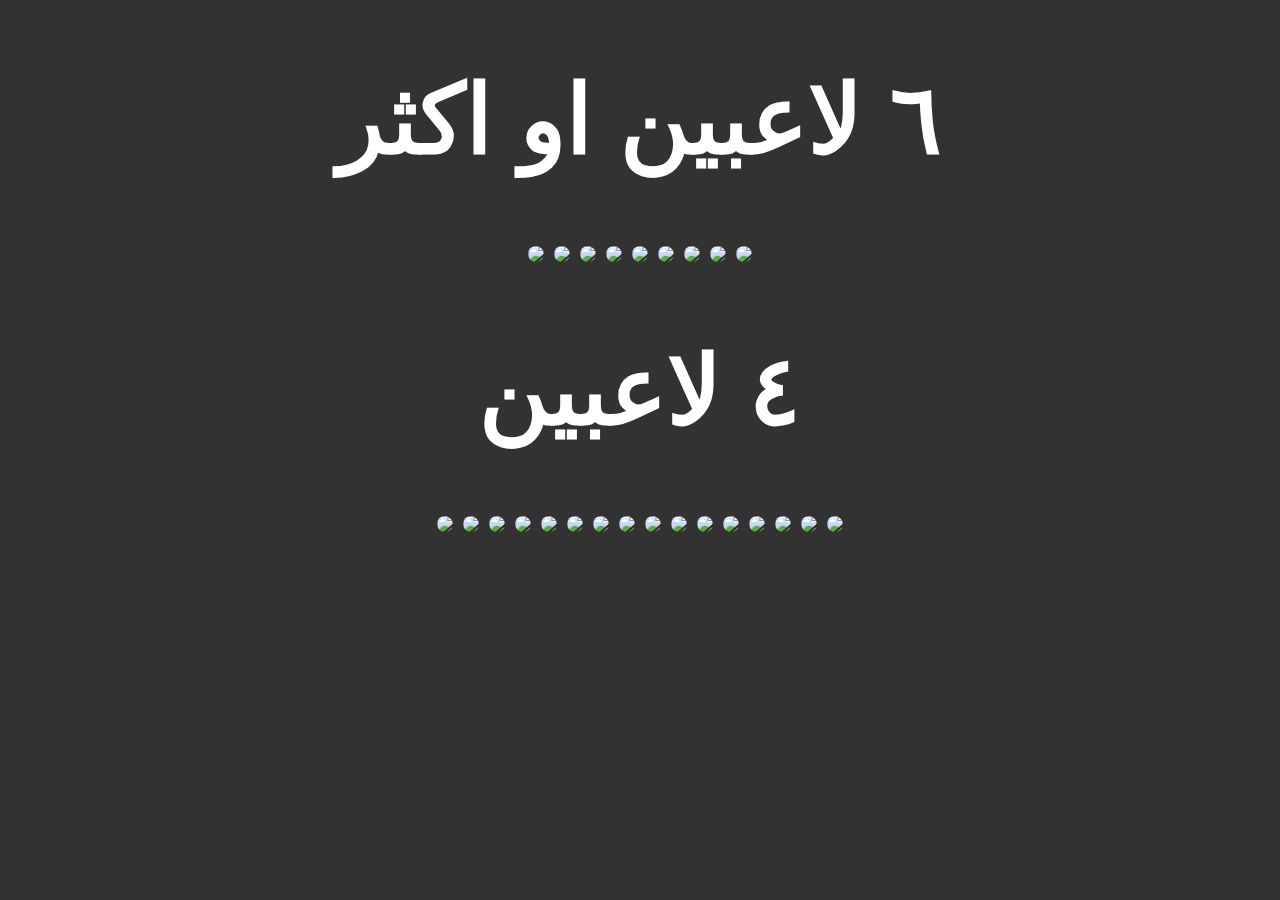
==== thing2.html @ a203d757 "added new file" ====
<!DOCTYPE html>
<html lang="en">
<head>
<meta charset="UTF-8">
<meta name="viewport" content="width=device-width, initial-scale=1.0">
<title>Create Directories</title>
</head>
<body>
    <h1>٦ لاعبين او اكثر</h1>
    <p id="sixp"></p>
    <h1>٤ لاعبين</h1>
    <p id="fourp"></p>
    <style>
body {
    font-family: Arial, sans-serif;
    text-align: center;
    background-color: rgb(50, 50, 50);
}

h1 {
    font-family: Arial, Helvetica, sans-serif;
    color: white;
    font-size: 600%
}

img {
    width: 80%;
    border-radius: 25px;
    padding: 5px;
    transition: 0.1s;
}

img:hover {
    transition: 0.1s;
}
    </style>



    <script>
      const six_plus = [
    "https://cdn.discordapp.com/attachments/1310772163002765393/1310772428322111558/gb.png?ex=67466f73&is=67451df3&hm=90c5f1519d6f7ca2d18c9452284fc157e323b5d62ed2ab4c90e30ad9e22122be&",
    "https://cdn.discordapp.com/attachments/1310772163002765393/1310772430918254622/tf.png?ex=67466f74&is=67451df4&hm=3a815141374949b668f82e764a253ad68dffe9fd06e99f309fc2c71024ab915c&",
    "https://cdn.discordapp.com/attachments/1310772163002765393/1310772430377324624/ssbu.png?ex=67466f74&is=67451df4&hm=6ae5e13011bf16c501bf7a24c5bfde1efc301c24d58974b56c59ace07cce1463&",
    "https://cdn.discordapp.com/attachments/1310772163002765393/1310772428011474964/br.png?ex=67466f73&is=67451df3&hm=b930a3cc4f3877c5da2d20d44d43dac0fd2fe70881b39ff6aad37b6b3e6ee924&",
    "https://cdn.discordapp.com/attachments/1310772163002765393/1310772431312388146/uns.png?ex=67466f74&is=67451df4&hm=3d883ecc2cae0fa4f6f7c8bfb6c3edda597a1f24da6648d6ea8dd91b320f7ff2&",
    "https://cdn.discordapp.com/attachments/1310772163002765393/1310772429655773226/ppce.png?ex=67466f74&is=67451df4&hm=ddaa9bfc320cae01015e12542e741fa0d7407c591e0bdea0bebfebd5c5017c81&",
    "https://cdn.discordapp.com/attachments/1310772163002765393/1310772428728832040/pp.png?ex=67466f73&is=67451df3&hm=2c2cac94b68b38c088d3f950771f371deb719c943eb087ab56b767d269209dfa&",
    "https://cdn.discordapp.com/attachments/1310772163002765393/1310772429211304026/pp2.png?ex=67466f74&is=67451df4&hm=1a1cfe66bc68a39436bde67ca65b92297dbf293440882d4b6f9f5f732658bd57&",
    "https://cdn.discordapp.com/attachments/1310772163002765393/1310780655986151485/ad2.png?ex=6746771d&is=6745259d&hm=432f4632c336f1dd01a3c7331dfbacc17291870998c3728a9d013795fdec31cc&"
]; 
const six_vids = [
    "https://www.youtube.com/watch?v=Vz0BriND6pE&t=27s",
    "https://youtu.be/T7Lyf1fkoHY?si=CfaIq0VSwmjFKowk",
    "https://youtu.be/7Xepdym7bFQ?si=--oF6usvgXDIAzge&t=16",
    "https://youtu.be/-h3O0YST4ZU?si=fpqr1JzAUb92JUbG&t=26",
    "https://youtu.be/5Xd4OzUpdhM?si=iT5uxzhtsrbSdWH8&t=376",
    "https://youtu.be/-iBBkVgPA2c?si=gKTqa3fLoIf8pa3U&t=50",
    "https://youtu.be/jtNGxbm85u8?si=jLdqYSBaoE6Ajmkm&t=31",
    "https://youtu.be/lN_DlZq7GnQ?si=zZ67RfDZhDCHhzAU",
    "https://youtu.be/2rejbEAr96c?si=sxol-0JQTLWLEi04&t=136"
]

let sixLen = six_plus.length;

let sixdisplay = "<div>";
for (let i = 0; i < sixLen; i++) {
    sixdisplay += "<a href=\"" + six_vids[i] + "\">" +   "<img src=\"" + six_plus[i] + "\"></a>"
}

sixdisplay += "</div>";

document.getElementById("sixp").innerHTML = sixdisplay;



const four_plus = [
    "https://media.discordapp.net/attachments/1310772163002765393/1310780656418295849/cc.png?ex=6746771d&is=6745259d&hm=69692dedf96dabafd6672c194dcc2e5079488f62a93ef984ebf289b6322587eb&",
    "https://media.discordapp.net/attachments/1310772163002765393/1310780656833269790/eb.png?ex=6746771d&is=6745259d&hm=33548bc13622344c94f6a22a2c64a4ca5daf3a01e686b98ce77fd30edff20fd6&",
    "https://media.discordapp.net/attachments/1310772163002765393/1310780657550491669/hh.png?ex=6746771d&is=6745259d&hm=139b248cf6aac30acdb34c0ac8067485b05bbc3300f83ded08b1de98f08e2360&",
    "https://media.discordapp.net/attachments/1310772163002765393/1310780657248637060/g.png?ex=6746771d&is=6745259d&hm=4a47e78427a3ae3ab4826a005fb5b5aee742c19cec578795f62a478bb091de51&",
    "https://media.discordapp.net/attachments/1310772163002765393/1310780658238619730/mo.png?ex=6746771e&is=6745259e&hm=7b86c256aef7c1cdd1d1c0746aaaed984337548f2eb24122e1483a34ffe8174f&",
    "https://media.discordapp.net/attachments/1310772163002765393/1310780658779422840/mo2.png?ex=6746771e&is=6745259e&hm=0010394358d8acfe35b8e21d451cf7fe1972d92547ad9c46d94dae55329c147f&",
    "https://media.discordapp.net/attachments/1310772163002765393/1310780659308167299/mpss.png?ex=6746771e&is=6745259e&hm=2b07b34f7140feb33b2772857406bbbb53a749c10144296903bde21a2eb51004&",
    "https://media.discordapp.net/attachments/1310772163002765393/1310780740035674132/smpj.png?ex=67467731&is=674525b1&hm=9b7d15b5259eda2678e4d1be3daeef1bd03525c3b1008acada57f7d0c943ecbb&",
    "https://media.discordapp.net/attachments/1310772163002765393/1310780655616917524/oc2.png?ex=6746771d&is=6745259d&hm=4cec266c6c288b5cf0ad8dbb63a3e50f82e9813cade91cb8f243b06eaee4a2d2&",
    "https://media.discordapp.net/attachments/1310772163002765393/1310780741654941776/oddc.png?ex=67467731&is=674525b1&hm=82c064b2e02ec9fb78c3228dda975f6bfdc8d1fcd636fdb6db8fe2ef8abab0db&",
    "https://media.discordapp.net/attachments/1310772163002765393/1310780737489731655/rl.png?ex=67467730&is=674525b0&hm=3ba3fe5c149e51e94ace2f8bb7b54f164aa1c9ba9a8bd6e35657a87784185cff&",
    "https://media.discordapp.net/attachments/1310772163002765393/1310780737863155814/smbw.png?ex=67467731&is=674525b1&hm=3db191e4abdc68084dca1cb4d52028a9673df9995d7365de63b1257e69249c04&",
    "https://media.discordapp.net/attachments/1310772163002765393/1310780740375416872/tp.png?ex=67467731&is=674525b1&hm=8c9232f353158965fd8e8706d3e019e3ff30068d7c2afc51a9640f85990b3449&",
    "https://media.discordapp.net/attachments/1310772163002765393/1310780740778066010/tt.png?ex=67467731&is=674525b1&hm=65fa4bdedfeb544d0c8a582a89138e8252a93d8881158649abd244900ec976c4&",
    "https://media.discordapp.net/attachments/1310772163002765393/1310780741222666240/uch.png?ex=67467731&is=674525b1&hm=0ee3a852f7b87760896f7adfcd6ed9c3918ed00a3ccfb309ebc4bbcbd36bb2a2&",
    "https://media.discordapp.net/attachments/1310772163002765393/1310780657869393980/mcps3.png?ex=6746771d&is=6745259d&hm=2ab851f980ee79d3406edbfab7df9f9453a34b4f025a8002b1351054e574c219&"
]; 
const four_vids =[
    "https://youtu.be/2NBOxQ93YBg?si=YF3uYpPPGSTEcxsO&t=248",
    "https://youtu.be/JX2SNrLsE28?si=E5yReRgczZNiaHwc&t=9",
    "https://youtu.be/tl07NG4ZY5c?si=-UfN_cdL1wlR1yXV&t=55",
    "https://youtu.be/nb_uMp38ebA?si=2_MUVyOYvYgYcGsL&t=16",
    "https://youtu.be/f_IuHhgUlt4?si=-oDon-A857jwSPX3&t=16",
    "https://youtu.be/EdDrzJP3dKM?si=wn5A1dKF9DY7yeWw&t=6",
    "https://youtu.be/2jEq0F656aY?si=RAjSzzgplq_7PXKb&t=3",
    "https://youtu.be/ynP20RtOYvU?si=47h6jEMKJaT97fMB&t=38",
    "https://youtu.be/9LpXVOO4-a8?si=3fC_LQ3GzLzxmXMF&t=598",
    "https://youtu.be/Djmp1oupoOQ?si=aweL2rgTjQyiPNA-&t=138",
    "https://youtu.be/JL5MBZvdGfQ?si=8AtXJTaIox3CplLp&t=13",
    "https://youtu.be/A-4ddow_RGs?si=mXemLMNA_d0jf9FY&t=311",
    "https://youtu.be/QFA74asrQBg?si=FDN_vsKU_OAz7DPJ&t=14",
    "https://youtu.be/wLRIhNFUE9c?si=kq6--eA2AM7SzQiz&t=47",
    "https://youtu.be/PeL1uJwjyY0?si=fa6sEOUu4r0BONrW&t=159",
    "https://youtu.be/AXhHFmk3WVs?si=pAGLtdW_HuVbamjS&t=3690"
]
let fourLen = four_plus.length;

let fourdisplay = "<div>";
for (let i = 0; i < fourLen; i++) {
    fourdisplay +=  "<a href=\"" + four_vids[i] + "\">" +    "<img src=\"" + four_plus[i] + "\"><a>"
}

fourdisplay += "</div>";

document.getElementById("fourp").innerHTML = fourdisplay;        
    </script>
</body>
</html>
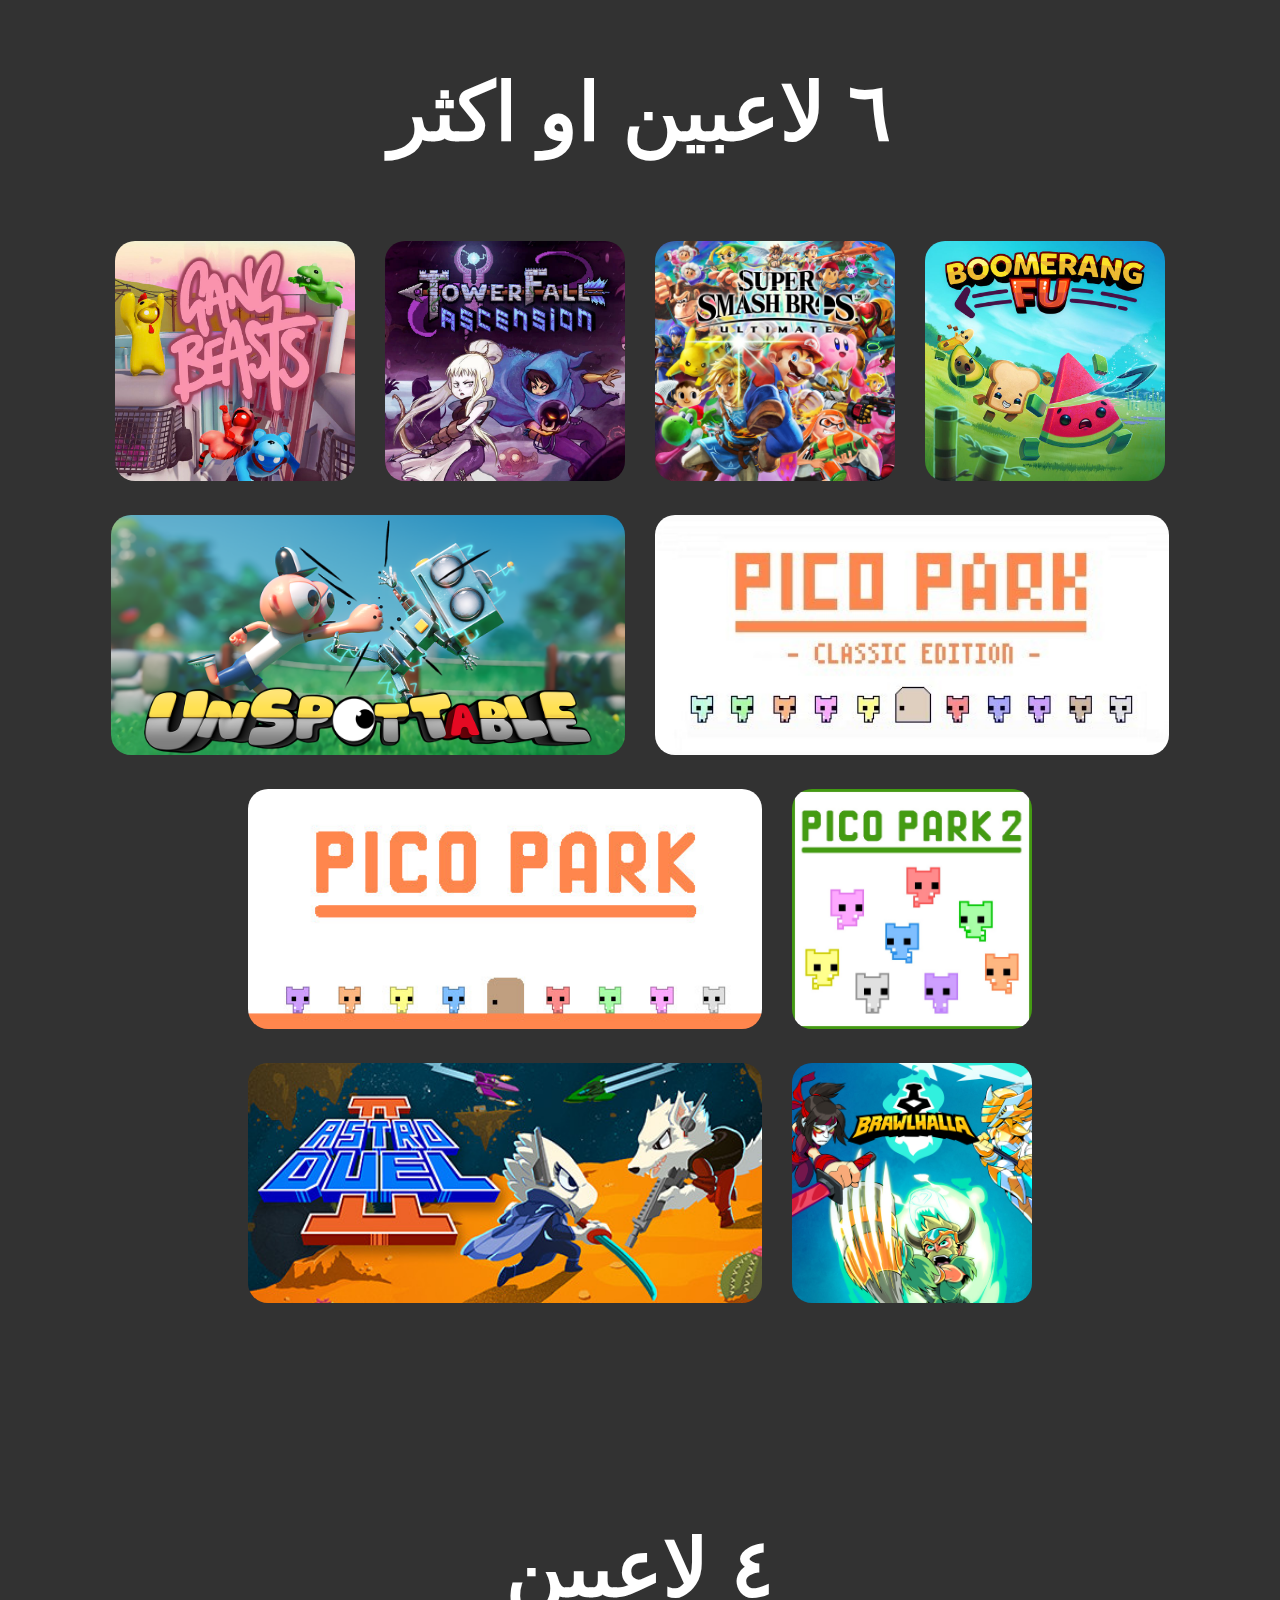
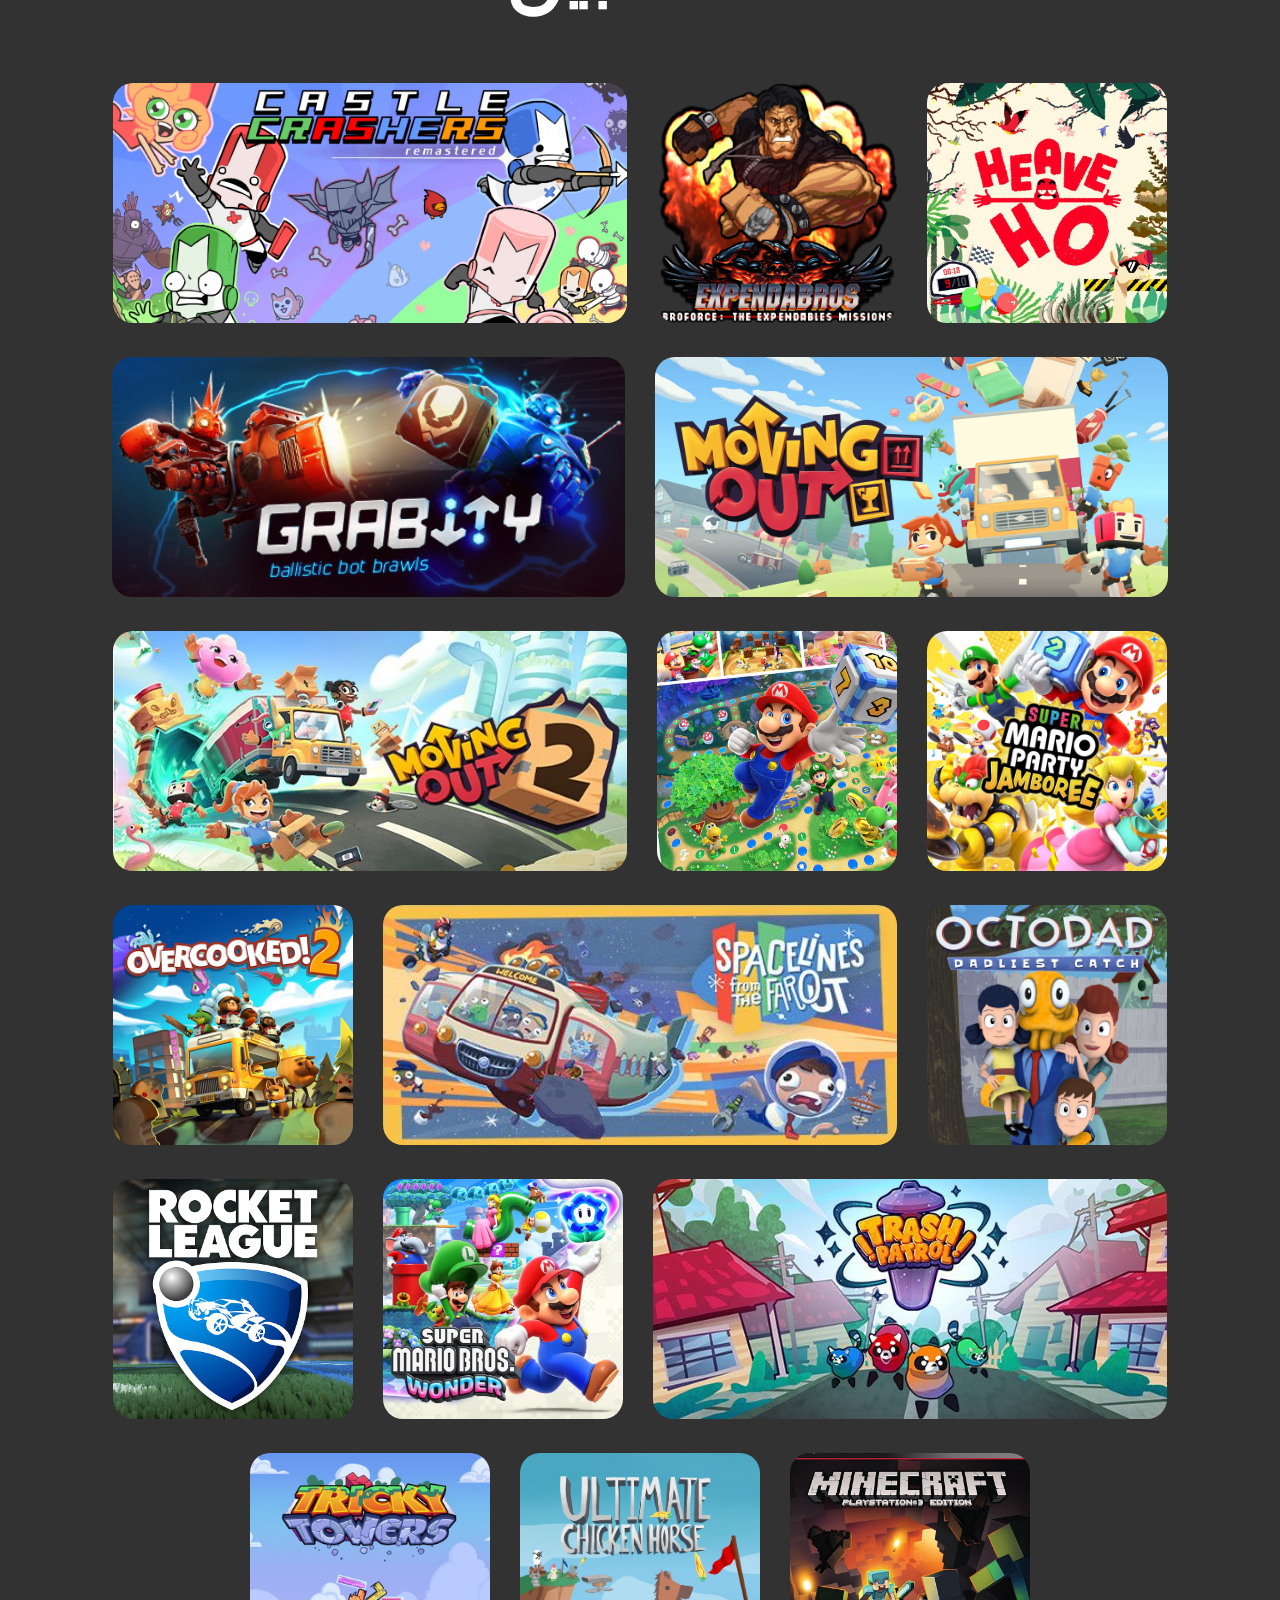
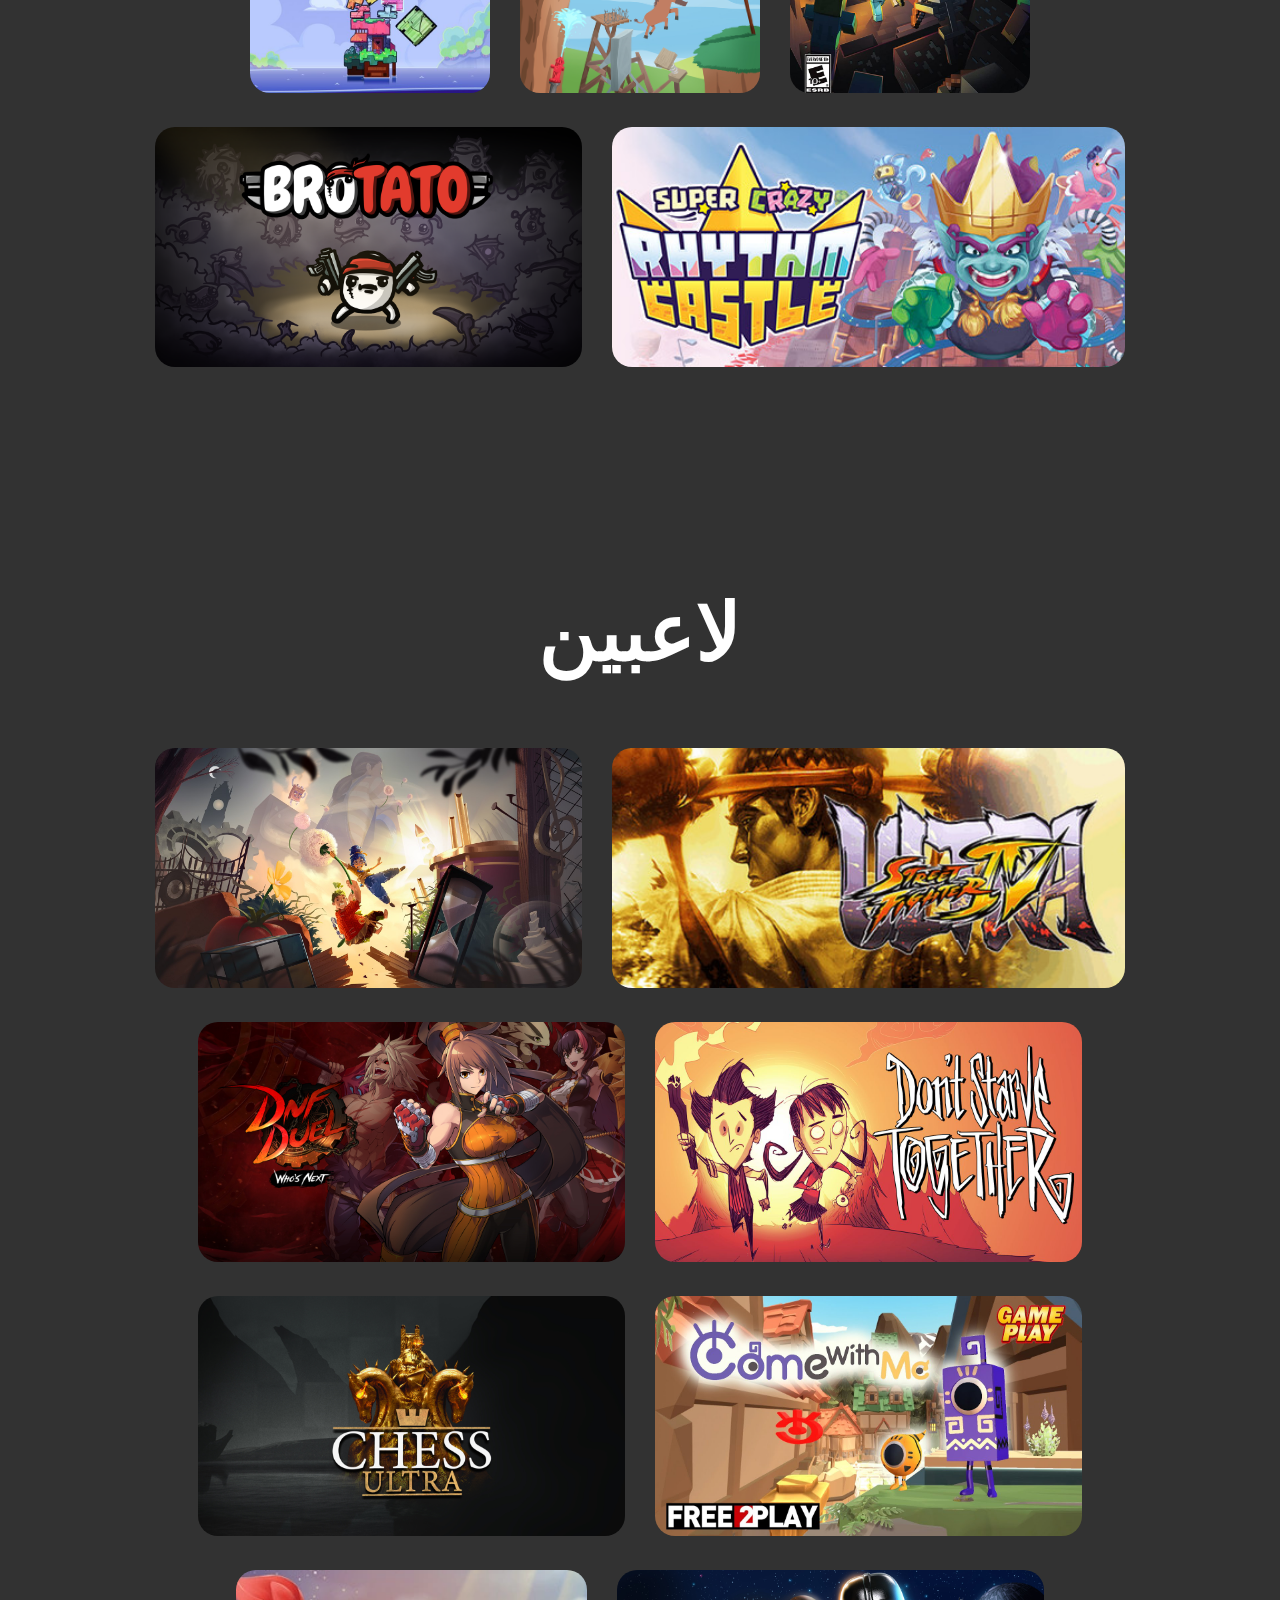
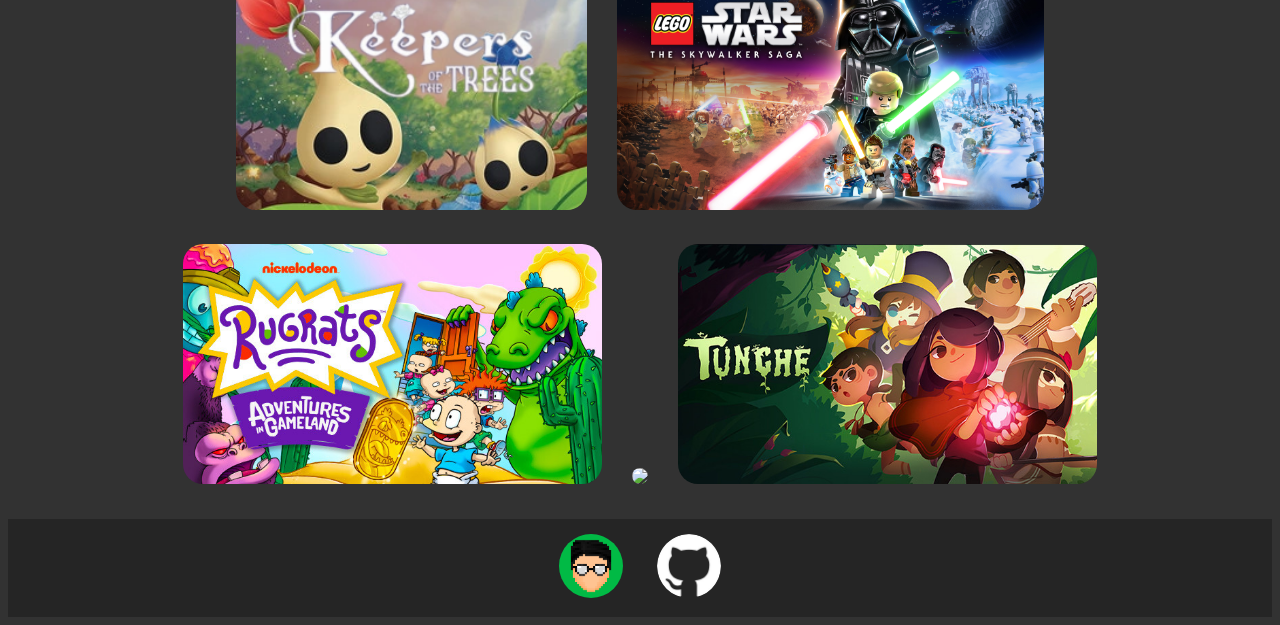
==== commit 23cd7f8d: "Add files via upload" ====
--- a/thing2.html
+++ b/thing2.html
@@ -1,125 +1,37 @@
-<!DOCTYPE html>
-<html lang="en">
-<head>
-<meta charset="UTF-8">
-<meta name="viewport" content="width=device-width, initial-scale=1.0">
-<title>Create Directories</title>
-</head>
-<body>
-    <h1>٦ لاعبين او اكثر</h1>
-    <p id="sixp"></p>
-    <h1>٤ لاعبين</h1>
-    <p id="fourp"></p>
-    <style>
-body {
-    font-family: Arial, sans-serif;
-    text-align: center;
-    background-color: rgb(50, 50, 50);
-}
-
-h1 {
-    font-family: Arial, Helvetica, sans-serif;
-    color: white;
-    font-size: 600%
-}
-
-img {
-    width: 80%;
-    border-radius: 25px;
-    padding: 5px;
-    transition: 0.1s;
-}
-
-img:hover {
-    transition: 0.1s;
-}
-    </style>
-
-
-
-    <script>
-      const six_plus = [
-    "https://cdn.discordapp.com/attachments/1310772163002765393/1310772428322111558/gb.png?ex=67466f73&is=67451df3&hm=90c5f1519d6f7ca2d18c9452284fc157e323b5d62ed2ab4c90e30ad9e22122be&",
-    "https://cdn.discordapp.com/attachments/1310772163002765393/1310772430918254622/tf.png?ex=67466f74&is=67451df4&hm=3a815141374949b668f82e764a253ad68dffe9fd06e99f309fc2c71024ab915c&",
-    "https://cdn.discordapp.com/attachments/1310772163002765393/1310772430377324624/ssbu.png?ex=67466f74&is=67451df4&hm=6ae5e13011bf16c501bf7a24c5bfde1efc301c24d58974b56c59ace07cce1463&",
-    "https://cdn.discordapp.com/attachments/1310772163002765393/1310772428011474964/br.png?ex=67466f73&is=67451df3&hm=b930a3cc4f3877c5da2d20d44d43dac0fd2fe70881b39ff6aad37b6b3e6ee924&",
-    "https://cdn.discordapp.com/attachments/1310772163002765393/1310772431312388146/uns.png?ex=67466f74&is=67451df4&hm=3d883ecc2cae0fa4f6f7c8bfb6c3edda597a1f24da6648d6ea8dd91b320f7ff2&",
-    "https://cdn.discordapp.com/attachments/1310772163002765393/1310772429655773226/ppce.png?ex=67466f74&is=67451df4&hm=ddaa9bfc320cae01015e12542e741fa0d7407c591e0bdea0bebfebd5c5017c81&",
-    "https://cdn.discordapp.com/attachments/1310772163002765393/1310772428728832040/pp.png?ex=67466f73&is=67451df3&hm=2c2cac94b68b38c088d3f950771f371deb719c943eb087ab56b767d269209dfa&",
-    "https://cdn.discordapp.com/attachments/1310772163002765393/1310772429211304026/pp2.png?ex=67466f74&is=67451df4&hm=1a1cfe66bc68a39436bde67ca65b92297dbf293440882d4b6f9f5f732658bd57&",
-    "https://cdn.discordapp.com/attachments/1310772163002765393/1310780655986151485/ad2.png?ex=6746771d&is=6745259d&hm=432f4632c336f1dd01a3c7331dfbacc17291870998c3728a9d013795fdec31cc&"
-]; 
-const six_vids = [
-    "https://www.youtube.com/watch?v=Vz0BriND6pE&t=27s",
-    "https://youtu.be/T7Lyf1fkoHY?si=CfaIq0VSwmjFKowk",
-    "https://youtu.be/7Xepdym7bFQ?si=--oF6usvgXDIAzge&t=16",
-    "https://youtu.be/-h3O0YST4ZU?si=fpqr1JzAUb92JUbG&t=26",
-    "https://youtu.be/5Xd4OzUpdhM?si=iT5uxzhtsrbSdWH8&t=376",
-    "https://youtu.be/-iBBkVgPA2c?si=gKTqa3fLoIf8pa3U&t=50",
-    "https://youtu.be/jtNGxbm85u8?si=jLdqYSBaoE6Ajmkm&t=31",
-    "https://youtu.be/lN_DlZq7GnQ?si=zZ67RfDZhDCHhzAU",
-    "https://youtu.be/2rejbEAr96c?si=sxol-0JQTLWLEi04&t=136"
-]
-
-let sixLen = six_plus.length;
-
-let sixdisplay = "<div>";
-for (let i = 0; i < sixLen; i++) {
-    sixdisplay += "<a href=\"" + six_vids[i] + "\">" +   "<img src=\"" + six_plus[i] + "\"></a>"
-}
-
-sixdisplay += "</div>";
-
-document.getElementById("sixp").innerHTML = sixdisplay;
-
-
-
-const four_plus = [
-    "https://media.discordapp.net/attachments/1310772163002765393/1310780656418295849/cc.png?ex=6746771d&is=6745259d&hm=69692dedf96dabafd6672c194dcc2e5079488f62a93ef984ebf289b6322587eb&",
-    "https://media.discordapp.net/attachments/1310772163002765393/1310780656833269790/eb.png?ex=6746771d&is=6745259d&hm=33548bc13622344c94f6a22a2c64a4ca5daf3a01e686b98ce77fd30edff20fd6&",
-    "https://media.discordapp.net/attachments/1310772163002765393/1310780657550491669/hh.png?ex=6746771d&is=6745259d&hm=139b248cf6aac30acdb34c0ac8067485b05bbc3300f83ded08b1de98f08e2360&",
-    "https://media.discordapp.net/attachments/1310772163002765393/1310780657248637060/g.png?ex=6746771d&is=6745259d&hm=4a47e78427a3ae3ab4826a005fb5b5aee742c19cec578795f62a478bb091de51&",
-    "https://media.discordapp.net/attachments/1310772163002765393/1310780658238619730/mo.png?ex=6746771e&is=6745259e&hm=7b86c256aef7c1cdd1d1c0746aaaed984337548f2eb24122e1483a34ffe8174f&",
-    "https://media.discordapp.net/attachments/1310772163002765393/1310780658779422840/mo2.png?ex=6746771e&is=6745259e&hm=0010394358d8acfe35b8e21d451cf7fe1972d92547ad9c46d94dae55329c147f&",
-    "https://media.discordapp.net/attachments/1310772163002765393/1310780659308167299/mpss.png?ex=6746771e&is=6745259e&hm=2b07b34f7140feb33b2772857406bbbb53a749c10144296903bde21a2eb51004&",
-    "https://media.discordapp.net/attachments/1310772163002765393/1310780740035674132/smpj.png?ex=67467731&is=674525b1&hm=9b7d15b5259eda2678e4d1be3daeef1bd03525c3b1008acada57f7d0c943ecbb&",
-    "https://media.discordapp.net/attachments/1310772163002765393/1310780655616917524/oc2.png?ex=6746771d&is=6745259d&hm=4cec266c6c288b5cf0ad8dbb63a3e50f82e9813cade91cb8f243b06eaee4a2d2&",
-    "https://media.discordapp.net/attachments/1310772163002765393/1310780741654941776/oddc.png?ex=67467731&is=674525b1&hm=82c064b2e02ec9fb78c3228dda975f6bfdc8d1fcd636fdb6db8fe2ef8abab0db&",
-    "https://media.discordapp.net/attachments/1310772163002765393/1310780737489731655/rl.png?ex=67467730&is=674525b0&hm=3ba3fe5c149e51e94ace2f8bb7b54f164aa1c9ba9a8bd6e35657a87784185cff&",
-    "https://media.discordapp.net/attachments/1310772163002765393/1310780737863155814/smbw.png?ex=67467731&is=674525b1&hm=3db191e4abdc68084dca1cb4d52028a9673df9995d7365de63b1257e69249c04&",
-    "https://media.discordapp.net/attachments/1310772163002765393/1310780740375416872/tp.png?ex=67467731&is=674525b1&hm=8c9232f353158965fd8e8706d3e019e3ff30068d7c2afc51a9640f85990b3449&",
-    "https://media.discordapp.net/attachments/1310772163002765393/1310780740778066010/tt.png?ex=67467731&is=674525b1&hm=65fa4bdedfeb544d0c8a582a89138e8252a93d8881158649abd244900ec976c4&",
-    "https://media.discordapp.net/attachments/1310772163002765393/1310780741222666240/uch.png?ex=67467731&is=674525b1&hm=0ee3a852f7b87760896f7adfcd6ed9c3918ed00a3ccfb309ebc4bbcbd36bb2a2&",
-    "https://media.discordapp.net/attachments/1310772163002765393/1310780657869393980/mcps3.png?ex=6746771d&is=6745259d&hm=2ab851f980ee79d3406edbfab7df9f9453a34b4f025a8002b1351054e574c219&"
-]; 
-const four_vids =[
-    "https://youtu.be/2NBOxQ93YBg?si=YF3uYpPPGSTEcxsO&t=248",
-    "https://youtu.be/JX2SNrLsE28?si=E5yReRgczZNiaHwc&t=9",
-    "https://youtu.be/tl07NG4ZY5c?si=-UfN_cdL1wlR1yXV&t=55",
-    "https://youtu.be/nb_uMp38ebA?si=2_MUVyOYvYgYcGsL&t=16",
-    "https://youtu.be/f_IuHhgUlt4?si=-oDon-A857jwSPX3&t=16",
-    "https://youtu.be/EdDrzJP3dKM?si=wn5A1dKF9DY7yeWw&t=6",
-    "https://youtu.be/2jEq0F656aY?si=RAjSzzgplq_7PXKb&t=3",
-    "https://youtu.be/ynP20RtOYvU?si=47h6jEMKJaT97fMB&t=38",
-    "https://youtu.be/9LpXVOO4-a8?si=3fC_LQ3GzLzxmXMF&t=598",
-    "https://youtu.be/Djmp1oupoOQ?si=aweL2rgTjQyiPNA-&t=138",
-    "https://youtu.be/JL5MBZvdGfQ?si=8AtXJTaIox3CplLp&t=13",
-    "https://youtu.be/A-4ddow_RGs?si=mXemLMNA_d0jf9FY&t=311",
-    "https://youtu.be/QFA74asrQBg?si=FDN_vsKU_OAz7DPJ&t=14",
-    "https://youtu.be/wLRIhNFUE9c?si=kq6--eA2AM7SzQiz&t=47",
-    "https://youtu.be/PeL1uJwjyY0?si=fa6sEOUu4r0BONrW&t=159",
-    "https://youtu.be/AXhHFmk3WVs?si=pAGLtdW_HuVbamjS&t=3690"
-]
-let fourLen = four_plus.length;
-
-let fourdisplay = "<div>";
-for (let i = 0; i < fourLen; i++) {
-    fourdisplay +=  "<a href=\"" + four_vids[i] + "\">" +    "<img src=\"" + four_plus[i] + "\"><a>"
-}
-
-fourdisplay += "</div>";
-
-document.getElementById("fourp").innerHTML = fourdisplay;        
-    </script>
-</body>
+<!DOCTYPE html>
+<html lang="en">
+<head>
+<meta charset="UTF-8">
+<meta name="viewport" content="width=device-width, initial-scale=1.0">
+<title>Game Preview</title>
+<link rel="sortcut icon" type="x-icon" href="icon.png">
+<link rel="stylesheet" href="games.css">
+</head>
+<body>
+
+        
+    
+
+
+
+
+    <h2>٦ لاعبين او اكثر</h2>
+    <p id="sixp"></p>
+    <h1></h1>
+    <h1>٤ لاعبين</h1>
+    <p id="fourp"></p>
+    <h1>لاعبين</h1>
+    <p id="twop"></p>
+
+<footer>
+    <a href="https://github.com/Jaaassim"><img class="profpic" src="me.png"></a>
+    <a href="https://github.com/Jaaassim/jaaassim.github.io"><img class="profpic" src="Github.png"></a>
+</footer>
+
+
+
+    <script src="games.js">
+
+    </script>
+</body>
 </html>--- a/games.css
+++ b/games.css
@@ -0,0 +1,142 @@
+@media only screen and (max-width: 600px) {
+
+    
+    h1 {
+        margin-top: 200px;
+        font-family: 'Gill Sans', 'Gill Sans MT', Calibri, 'Trebuchet MS', sans-serif;
+        color: white;
+        font-size: 25vw
+    }
+
+    h2 {
+        font-family: 'Gill Sans', 'Gill Sans MT', Calibri, 'Trebuchet MS', sans-serif;
+        color: white;
+        font-size: 15vw
+    }
+    
+    img {
+        height: inherit;
+        width: 80%;
+        border-radius: 10vw;
+        padding: 2vw;
+        margin-bottom: 20px;
+        transition: 0.1s;
+    }
+    
+    img:hover {
+        transition: 0.1s;
+    }
+
+    .profpic {
+        border-radius: 100%;
+        height: 20vw;
+        width: 20vw;
+        transition: 0.1s;
+    }
+    .profpic:hover {
+        border-radius: 100%;
+        outline: 0.25vw solid white;
+        transition: 0.1s;
+        height: 20vw;
+    }
+}
+
+
+    @media only screen and (min-width: 600px) {
+
+    
+    h1 {
+        margin-top: 200px;
+        font-family: 'Gill Sans', 'Gill Sans MT', Calibri, 'Trebuchet MS', sans-serif;
+        color: white;
+        font-size: 500%
+    }
+
+    h2 {
+        font-family: 'Gill Sans', 'Gill Sans MT', Calibri, 'Trebuchet MS', sans-serif;
+        color: white;
+        font-size: 500%
+    }
+
+    img {
+    height: 240px;
+    text-align: center;
+    transition: 0.1s;
+    border-radius: 25px;
+    padding: 5px;
+    margin-top: 10px;
+    margin-bottom: 10px;
+    margin-left: 10px;
+    margin-right: 10px;
+    }
+
+    img:hover {
+    outline: 6px solid white;
+    transition: 0.1s;
+    margin-top: 5px;
+    margin-bottom: 5px;
+    margin-left: 5px;
+    margin-right: 5px;
+    height: 250px;
+    }
+
+    .profpic {
+        border-radius: 100%;
+        height: 5vw;
+        width: 5vw;
+        transition: 0.1s;
+    }
+    .profpic:hover {
+        border-radius: 100%;
+        height: 5vw;
+        outline: 0.25vw solid white;
+        transition: 0.1s;
+    }
+    
+}
+
+.none {
+
+    animation: noneblink 0.5s;
+    animation-iteration-count: infinite;
+}
+
+body {
+    text-align: center;
+    background-color: rgb(50, 50, 50);
+}
+
+footer {
+    background-color: rgb(37, 37, 37);
+}
+
+
+
+@keyframes noneblink {
+    from {
+        outline: 1vmax solid rgba(255, 155, 16, 0.5);
+        transition: 0.3s;
+    }
+
+    50% {
+        
+        outline: 0vw solid rgba(255, 163, 16, 0);
+        transition: 0.3s;
+    }
+    
+    to {
+        outline: 1vmax solid rgba(255, 155, 16, 0.5);
+        transition: 0.3s;   
+    }
+}
+@keyframes grownshrink {
+    from {
+        padding: 5px;
+    }    
+    50% {
+        padding: 10px;
+    }
+    to {
+        padding: 5px;
+    }
+}